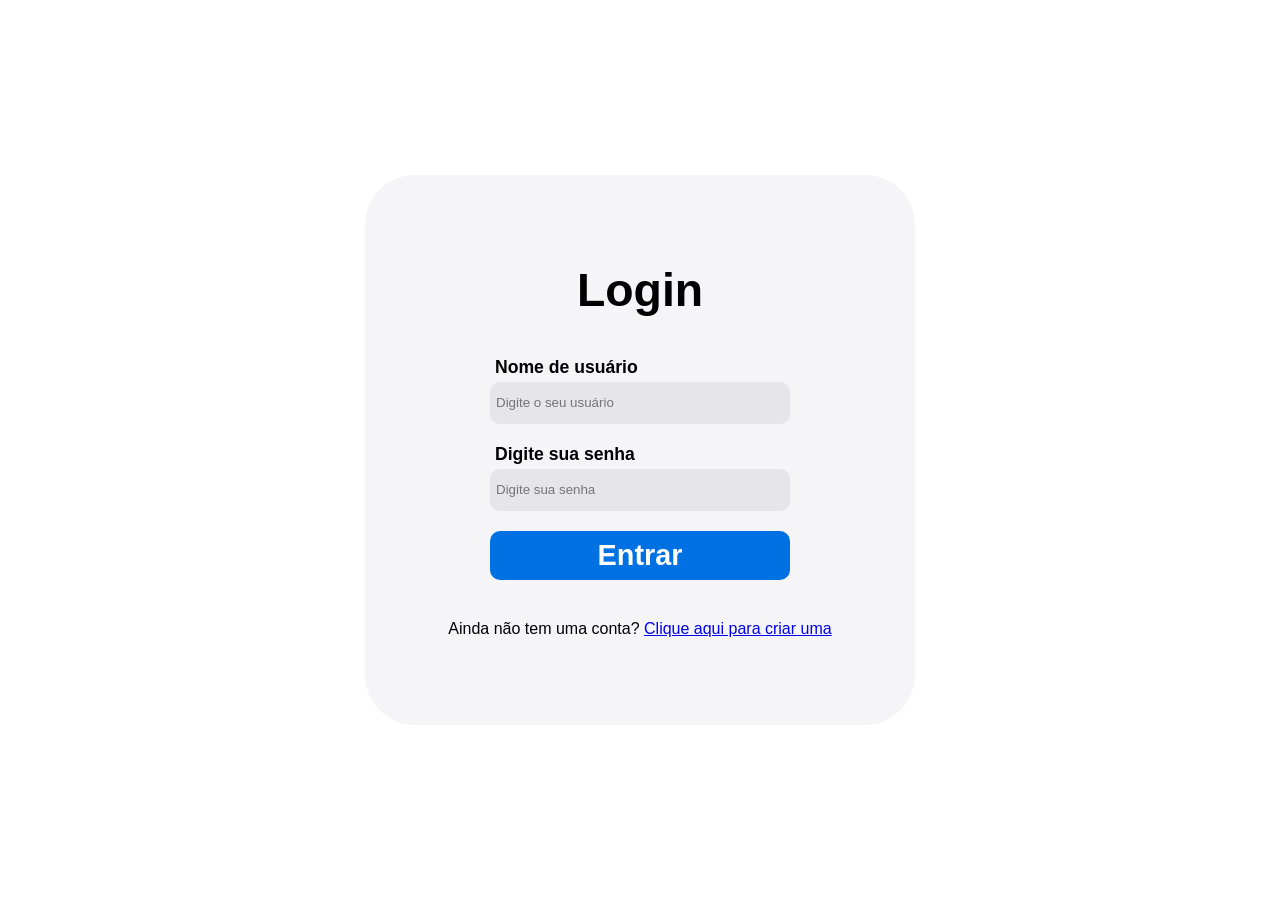
==== login.html @ b0ae6194 "tela de login" ====
<!doctype html>
<html lang="pt-br">
  <head>
    <meta charset="UTF-8" />
    <meta name="viewport" content="width=device-width, initial-scale=1.0" />
    <title>Faça login para entrar no Task Dev</title>
    <link rel="stylesheet" href="css/style-login.css" />
  </head>
  <body>
    <form>
      <h1>Login</h1>
      <span>
        <label for="nome" method="POST">Nome de usuário</label>
        <input
          type="text"
          id="nome"
          name="nome"
          required
          placeholder="Digite o seu usuário"
        />
      </span>
      <span>
        <label for="senha" method="POST">Digite sua senha</label>
        <input
          type="text"
          id="senha"
          name="senha"
          required
          placeholder="Digite sua senha"
        />
      </span>
      <button type="submit">Entrar</button>
      <p>Ainda não tem uma conta? <a href="#">Clique aqui para criar uma</a></p>
    </form>
  </body>
</html>
---- css/style-login.css ----
:root {
  --bg-main: #f5f5f7;
  --bg-card: #ffffff;
  --text-primary: #1d1d1f;
  --text-secondary: #6e6e73;
  --border-light: #e5e5ea;

  --accent: #0071e3;
  --accent-hover: #005bb5;

  --success: #34c759;
  --error: #ff3b30;
}

* {
  margin: 0;
  padding: 0;
  box-sizing: border-box;
}

body {
  width: 100vw;
  height: 100vh;

  display: flex;
  justify-content: center;
  align-items: center;
  font-family: Arial, Helvetica, sans-serif;
}

form {
  background-color: var(--bg-main);
  width: 550px;
  height: 550px;
  padding: 20px;
  border-radius: 50px;

  display: flex;
  justify-content: center;
  align-items: center;
  flex-direction: column;
}

form h1 {
  text-align: center;
  margin-bottom: 40px;
  font-size: 2.9em;
  font-weight: bolder;
}

form span {
  display: flex;
  flex-direction: column;
}

form span:nth-child(2) {
  margin-bottom: 20px;
}

form span:nth-child(3) {
  margin-bottom: 20px;
}

form span label {
  margin-left: 5px;
  margin-bottom: 4px;
  font-size: 1.1em;
  font-weight: 600;
}

form span input {
  width: 300px;
  height: 42px;
  border-radius: 10px;
  padding: 6px;
  background-color: var(--border-light);
  border: none;
}

form button {
  padding: 8px;
  background-color: var(--accent);
  color: var(--bg-card);
  border: none;
  font-size: 1.8em;
  font-weight: bold;
  width: 300px;
  border-radius: 10px;
  margin-bottom: 40px;
  transition: background-color 0.3s ease;
}

form button:hover {
  background-color: var(--accent-hover);
}
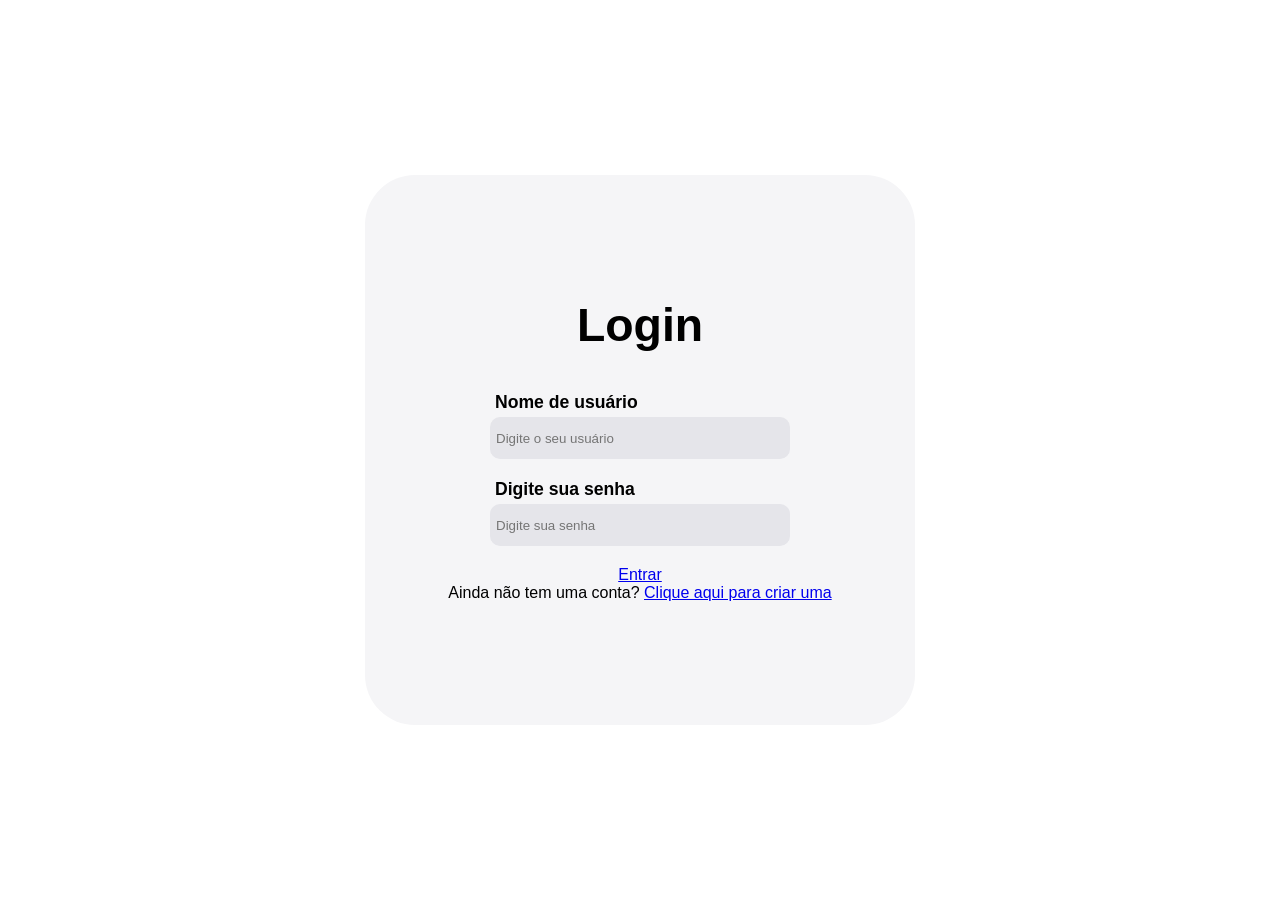
==== commit 2a304910: "Atualizando funcionalidades e estilo" ====
--- a/login.html
+++ b/login.html
@@ -7,10 +7,63 @@
     <link rel="stylesheet" href="css/style-login.css" />
   </head>
   <body>
-    <form>
+    <div class="container">
+      <div class="bubbles">
+        <span style="--i: 11"> </span>
+        <span style="--i: 12"> </span>
+        <span style="--i: 24"> </span>
+        <span style="--i: 10"> </span>
+        <span style="--i: 14"> </span>
+        <span style="--i: 23"> </span>
+        <span style="--i: 18"> </span>
+        <span style="--i: 16"> </span>
+        <span style="--i: 19"> </span>
+        <span style="--i: 20"> </span>
+        <span style="--i: 35"> </span>
+        <span style="--i: 18"> </span>
+        <span style="--i: 21"> </span>
+        <span style="--i: 13"> </span>
+        <span style="--i: 26"> </span>
+        <span style="--i: 17"> </span>
+        <span style="--i: 13"> </span>
+        <span style="--i: 28"> </span>
+        <span style="--i: 11"> </span>
+        <span style="--i: 11"> </span>
+        <span style="--i: 11"> </span>
+        <span style="--i: 12"> </span>
+        <span style="--i: 24"> </span>
+        <span style="--i: 10"> </span>
+        <span style="--i: 14"> </span>
+        <span style="--i: 23"> </span>
+        <span style="--i: 18"> </span>
+        <span style="--i: 16"> </span>
+        <span style="--i: 19"> </span>
+        <span style="--i: 20"> </span>
+        <span style="--i: 35"> </span>
+        <span style="--i: 18"> </span>
+        <span style="--i: 21"> </span>
+        <span style="--i: 13"> </span>
+        <span style="--i: 26"> </span>
+        <span style="--i: 17"> </span>
+        <span style="--i: 13"> </span>
+        <span style="--i: 28"> </span>
+        <span style="--i: 11"> </span>
+        <span style="--i: 11"> </span>
+        <span style="--i: 20"> </span>
+        <span style="--i: 35"> </span>
+        <span style="--i: 18"> </span>
+        <span style="--i: 21"> </span>
+        <span style="--i: 13"> </span>
+        <span style="--i: 26"> </span>
+        <span style="--i: 17"> </span>
+        <span style="--i: 13"> </span>
+        <span style="--i: 13"> </span>
+      </div>
+    </div>
+    <form method="post">
       <h1>Login</h1>
       <span>
-        <label for="nome" method="POST">Nome de usuário</label>
+        <label for="nome">Nome de usuário</label>
         <input
           type="text"
           id="nome"
@@ -20,17 +73,40 @@
         />
       </span>
       <span>
-        <label for="senha" method="POST">Digite sua senha</label>
+        <label for="senha">Digite sua senha</label>
         <input
-          type="text"
+          type="password"
           id="senha"
           name="senha"
           required
           placeholder="Digite sua senha"
         />
       </span>
-      <button type="submit">Entrar</button>
-      <p>Ainda não tem uma conta? <a href="#">Clique aqui para criar uma</a></p>
+
+      <a href="index.html" id="link-entrar" onclick="enviar(event)">
+        <p id="entrar">Entrar</p>
+      </a>
+
+      <p id="criar">
+        Ainda não tem uma conta?
+        <a href="sc.html">Clique aqui para criar uma</a>
+      </p>
     </form>
+
+    <script>
+      // Mudança 2: A função agora recebe o parâmetro 'event'
+      function enviar(event) {
+        let nome = document.querySelector("#nome").value;
+        let senha = document.querySelector("#senha").value;
+
+        // Verifica se qualquer um dos dois campos está vazio
+        if (nome.trim().length === 0 || senha.trim().length === 0) {
+          // Mudança 3: Cancela o comportamento padrão do link de mudar de página
+          event.preventDefault();
+
+          alert("Por favor, preencha todos os campos antes de entrar.");
+        }
+      }
+    </script>
   </body>
 </html>
